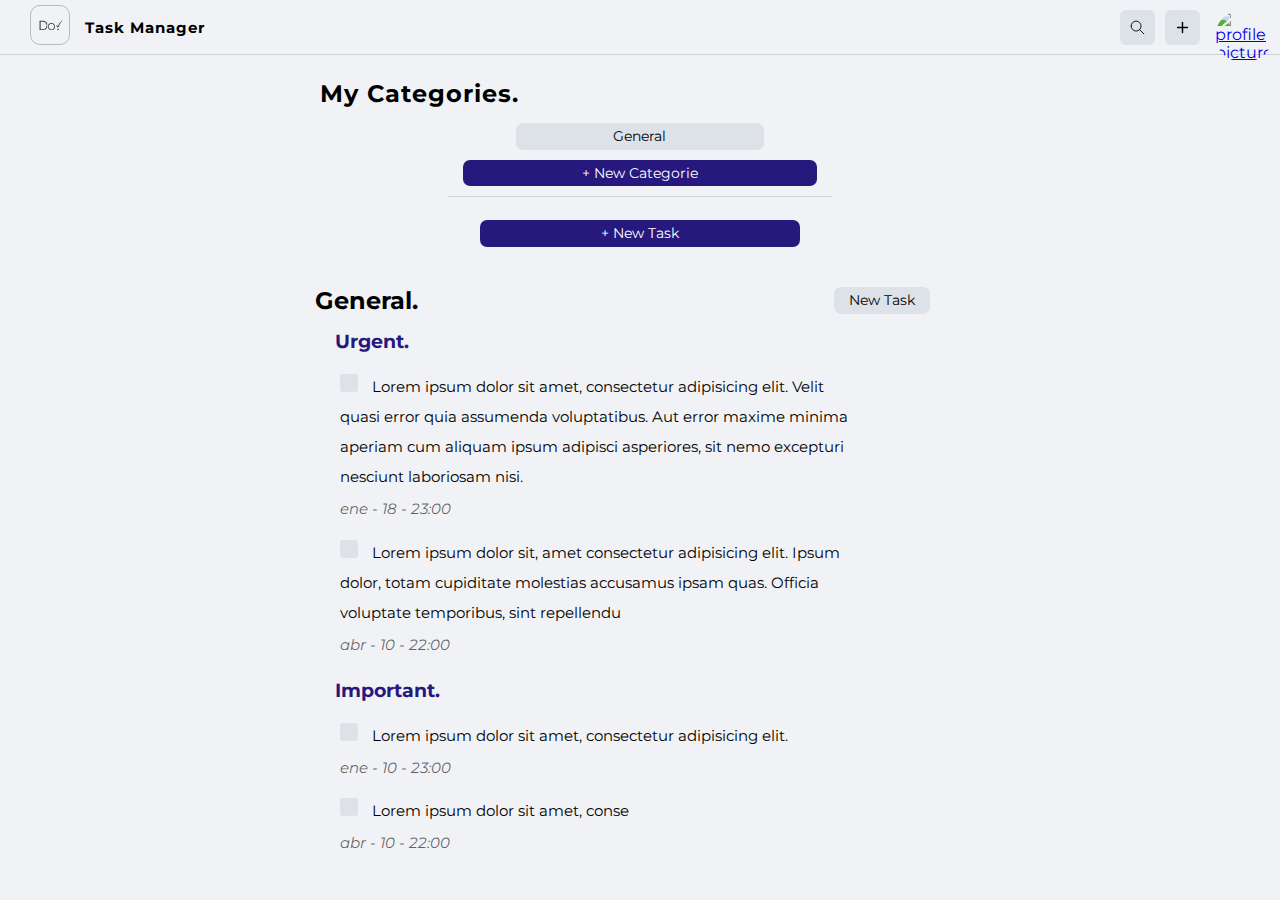
==== index.html @ 765fa39c "Initial mobile version" ====
<!DOCTYPE html>
<html lang="en">
<head>
    <meta charset="UTF-8">
    <meta name="viewport" content="width=device-width, initial-scale=1.0">
    <title>To Do List App</title>
    <link rel="preconnect" href="https://fonts.googleapis.com">
<link rel="preconnect" href="https://fonts.gstatic.com" crossorigin>
<link href="https://fonts.googleapis.com/css2?family=Montserrat:ital,wght@0,100..900;1,100..900&display=swap" rel="stylesheet">
    <link rel="stylesheet" href="normalize.css">
    <link rel="stylesheet" href="style.css">
</head>
<body>
    <header class="header">
        <div class="header__brand-container">
            <div class="header__brand-logo">
                <img src="assets/logo.png" alt="logo">
            </div>
            <h2 class="header__brand-name">Task Manager</h2>
        </div>
        <div class="header__options-container">
            <button class="header__option"><svg xmlns="http://www.w3.org/2000/svg" viewBox="0 0 24 24" fill="none" stroke="currentColor" stroke-linecap="round" stroke-linejoin="round" width="16" height="16" stroke-width="1.25"> <path d="M10 10m-7 0a7 7 0 1 0 14 0a7 7 0 1 0 -14 0"></path> <path d="M21 21l-6 -6"></path> </svg> </button>
            <button class="header__option"><svg
                xmlns="http://www.w3.org/2000/svg"
                width="24"
                height="24"
                viewBox="0 0 24 24"
                fill="none"
                stroke="currentColor"
                stroke-width="2"
                stroke-linecap="round"
                stroke-linejoin="round">
                <path d="M12 5l0 14" />
                <path d="M5 12l14 0" />
            </svg></button>
            <a class="header__option" href="#">
                <img src="https://cdn.pixabay.com/photo/2015/10/05/22/37/blank-profile-picture-973460_1280.png" alt="profile picture">
            </a>
        </div>
    </header>

    <main class="wrapper">
        <section class="categories">
            <h2>My Categories.</h2>
            <div class="categories__categories-container">
                <button class="categories__categories">General</button>
                <button class="categories__new-categorie-btn">+ New Categorie</button>
            </div>
            <button class="categories__new-task-btn">+ New Task</button>
        </section>
        <section class="tasks">
            <div class="tasks__categorie-container">
                <h2 class="tasks__categorie-title">General.</h2>
                <button class="tasks__categorie-new-task-btn">New Task</button>
            </div>
            <div class="tasks__tasks-container">
                <div class="tasks__tasks-importance-container">
                    <h2 class="tasks__tasks-importance-title">Urgent.</h2>
                    <div class="tasks__individual-task">
                        <input type="checkbox" name="tarea" id="tarea" class="tasks__individual-checkbox">
                        <label for="tarea" class="tasks__individual-checkbox-label">Lorem ipsum dolor sit amet, consectetur adipisicing elit. Velit quasi error quia assumenda voluptatibus. Aut error maxime minima aperiam cum aliquam ipsum adipisci asperiores, sit nemo excepturi nesciunt laboriosam nisi.</label>
                        <p>ene - 18 - 23:00</p>
                    </div>
                    <div class="tasks__individual-task">
                        <input type="checkbox" name="tarea" id="tarea" class="tasks__individual-checkbox">
                        <label for="tarea" class="tasks__individual-checkbox-label">Lorem ipsum dolor sit, amet consectetur adipisicing elit. Ipsum dolor, totam cupiditate molestias accusamus ipsam quas. Officia voluptate temporibus, sint repellendu</label>
                        <p>abr - 10 - 22:00</p>
                    </div>
                </div>
                <div class="tasks__tasks-importance-container">
                    <h2 class="tasks__tasks-importance-title">Important.</h2>
                    <div class="tasks__individual-task">
                        <input type="checkbox" name="tarea" id="tarea" class="tasks__individual-checkbox">
                        <label for="tarea" class="tasks__individual-checkbox-label">Lorem ipsum dolor sit amet, consectetur adipisicing elit. </label>
                        <p>ene - 10 - 23:00</p>
                    </div>
                    <div class="tasks__individual-task">
                        <input type="checkbox" name="tarea" id="tarea" class="tasks__individual-checkbox">
                        <label for="tarea" class="tasks__individual-checkbox-label">Lorem ipsum dolor sit amet, conse</label>
                        <p>abr - 10 - 22:00</p>
                    </div>
                </div>
            </div>
        </section>
    </main>

    <script src="script.js"></script>
</body>
</html>
---- style.css ----
:root {
    --fondo: #f1f2f6;
    --base: #27187e;
    --medio: #979dac;
    --gris: rgb(221, 226, 232);
}

html {
    box-sizing: border-box;
}
  *, *:before, *:after {
    box-sizing: inherit;
}

body {
    height: 100vh;
    width: 100%;
    background-color: var(--fondo);
    font-family: "Montserrat", serif;
}

/* ----- HEADER ------ */

.header {
    width: 100%;
    display: flex;
    align-items: center;
    justify-content: space-between;
    background-color: transparent;
    padding: 5px 30px;
    border-bottom: 1px solid #00000022;
}
.header__brand-container {
    display: flex;
    align-items: center;
    max-width: 200px;
}
.header__brand-logo {
    width: 40px;
    height: auto;
}
.header__brand-logo img {
    height: 100%;
    width: 100%;
    object-fit: cover;
    border-radius: 10px;
    border: .1px solid #0000003b;
    /* background-color: var(--base); */
}
.header__brand-container h2 {
    font-size: 15px;
    margin: 0;
    margin-left: 15px;
    letter-spacing: 1px;
}

.header__options-container {
    display: flex;
    align-items: center;
    column-gap: 10px;
    max-width: 140px;
}
.header__options-container button {
    width: 35px;
    height: 35px;
    padding: 9px;
    border: none;
    border-radius: 6px;
    background-color: var(--gris);
    cursor: pointer;
}
.header__options-container svg {
    object-fit: cover;
    width: 100%;
    height: 100%;
}
.header__options-container a {
    width: 35px;
    height: 35px;
    margin-left: 5px;
}
.header__option img {
    width: 100%;
    height: auto;
    border-radius: 50%;
    object-fit: contain;
}

/* ----- HEADER ENDS------ */

/* wrapper main content */
.wrapper {
    padding: 25px;
    display: flex;
    flex-direction: column;
    align-items: center;
    /* background-color: rgb(222, 247, 247); */
}

/* ----- CATEGORIES------ */

.categories {
    display: flex;
    flex-direction: column;
    align-items: center;
    width: 50vw;
    max-width: 650px;
    min-width: 300px;
}
.categories > h2 {
    align-self: flex-start;
    font-size: 1.5rem;
    margin: 0;
    letter-spacing: 1px;
    margin-bottom: 15px;
}
.categories__categories-container {
    width: 60%;
    display: flex;
    flex-direction: column;
    align-items: center;
    padding: 0 15px;
    border-bottom: 1px solid #00000022;
}
.categories__categories {
    background-color: var(--gris);
    width: 70%;
    text-align: center;
    padding: 5px;
    font-size: .9rem;
    border-radius: 7px;
    margin-top: 10px 0;
    border: none;
}
.categories__new-categorie-btn {
    background-color: var(--base);
    color: #fff;
    width: 100%;
    text-align: center;
    padding: 5px;
    font-size: .9rem;
    border-radius: 7px;
    margin: 10px 0;
    border: none;
}
.categories__new-task-btn {
    background-color: var(--base);
    color: #fff;
    width: 50%;
    text-align: center;
    padding: 5px;
    font-size: .9rem;
    border-radius: 7px;
    margin: 10px 0;
    border: none;
    margin-top: 23px;
}
/* ----- CATEGORIES ENDS------ */

/* ----- TASKS------ */
.tasks {
    margin-top: 30px;
    width: 70vw;
    max-width: 650px;
    min-width: 300px;
    display: flex;
    flex-direction: column;

}
.tasks__categorie-container {
    display: flex;
    align-items: center;
    justify-content: space-between;
    column-gap: 20px;
}
.tasks__categorie-container h2 {
    font-size: 1.5rem;
    margin: 0;
}
.tasks__categorie-container button {
    font-size: 14px;
    margin-right: 35px;
    background-color: var(--gris);
    border: none;
    font-family: inherit;
    text-align: center;
    padding: 5px 15px;
    border-radius: 7px;
}

.tasks__tasks-container {
    display: flex;
    flex-direction: column;
}

.tasks__tasks-importance-container > h2 {
    font-size: 1.2rem;
    color: var(--base);
    width: 80%;
    padding: 0px 20px;
}
.tasks__individual-task {
    font-size: 15px;
    margin-left: 25px;
    max-width: 80%;
    margin-top: 20px;
}
.tasks__individual-task input[type="checkbox"] {
    appearance: none;
    width: 18px;
    height: 18px;
    border: none;
    outline: none;
    background-color: var(--gris);
    cursor: pointer;
    border-radius: 3px;
    transition: background-color 0.3s ease, border-color 0.3s ease;
    position: relative;
}
.tasks__individual-task input[type="checkbox"]:checked {
    background-color: var(--base); /* Cambia el fondo al color base */
    border-color: var(--base); /* Opcional: cambia el borde también */
    color: #fff;
}
.tasks__individual-task input[type="checkbox"]:checked::before {
    content: ''; /* Obligatorio para mostrar pseudo-elementos */
    position: absolute;
    top: 4px;
    left: 6px;
    width: 6px;
    height: 10px;
    border: solid #fff;
    border-width: 0 2px 2px 0;
    transform: rotate(45deg);
    transition: all 0.3s ease;
}
.tasks__individual-task label {
    margin-left: 10px;
    line-height: 2;
}
.tasks__individual-task p {
    font-weight: bolder;
    margin: 8px 0 10px 0;
    font-style: italic;
    color: #0000009a;
    font-weight: 400;
    font-size: 15px;
}   
/* ----- TASKS ENDS------ */
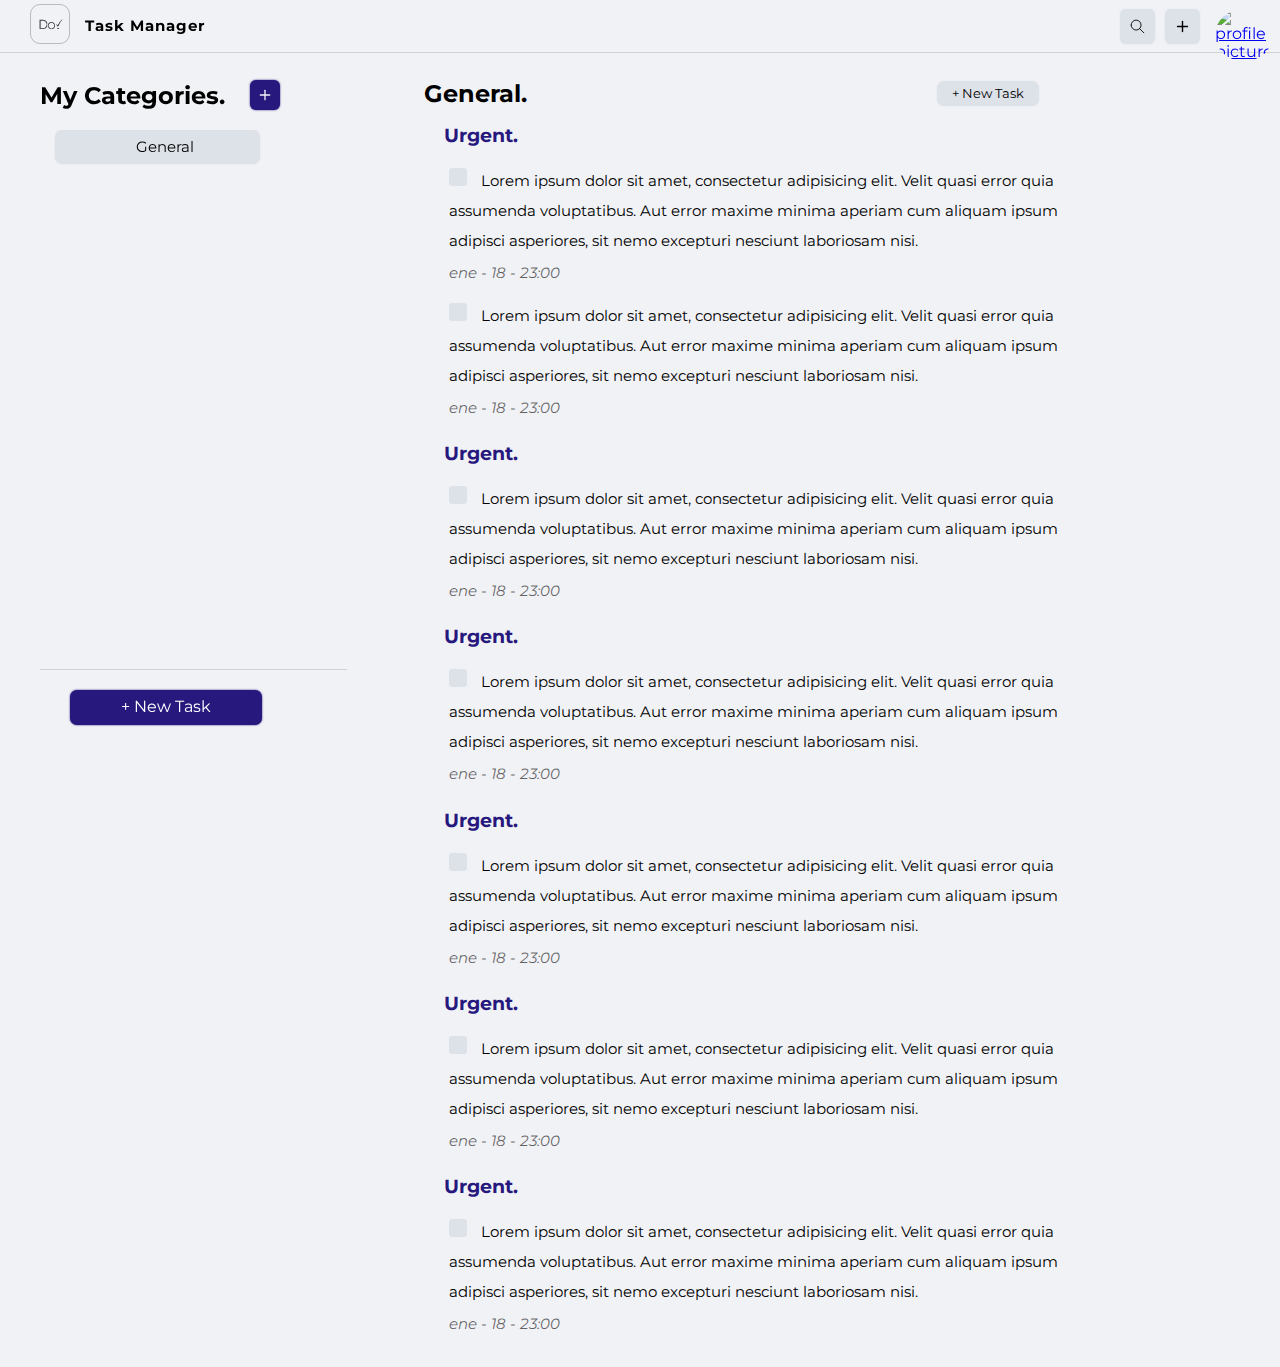
==== commit 860ad5f0: "header and cateogries fixed, mobile and desktop main page model established" ====
--- a/index.html
+++ b/index.html
@@ -41,7 +41,24 @@
 
     <main class="wrapper">
         <section class="categories">
-            <h2>My Categories.</h2>
+            <div class="categories__header">
+                <h2>My Categories.</h2>
+                <button class="categories__add-btn">
+                    <svg
+                        xmlns="http://www.w3.org/2000/svg"
+                        width="24"
+                        height="24"
+                        viewBox="0 0 24 24"
+                        fill="none"
+                        stroke="currentColor"
+                        stroke-width="2"
+                        stroke-linecap="round"
+                        stroke-linejoin="round">
+                        <path d="M12 5l0 14" />
+                        <path d="M5 12l14 0" />
+                    </svg>
+                </button>
+            </div>
             <div class="categories__categories-container">
                 <button class="categories__categories">General</button>
                 <button class="categories__new-categorie-btn">+ New Categorie</button>
@@ -51,7 +68,7 @@
         <section class="tasks">
             <div class="tasks__categorie-container">
                 <h2 class="tasks__categorie-title">General.</h2>
-                <button class="tasks__categorie-new-task-btn">New Task</button>
+                <button class="tasks__categorie-new-task-btn">+ New Task</button>
             </div>
             <div class="tasks__tasks-container">
                 <div class="tasks__tasks-importance-container">
@@ -63,21 +80,48 @@
                     </div>
                     <div class="tasks__individual-task">
                         <input type="checkbox" name="tarea" id="tarea" class="tasks__individual-checkbox">
-                        <label for="tarea" class="tasks__individual-checkbox-label">Lorem ipsum dolor sit, amet consectetur adipisicing elit. Ipsum dolor, totam cupiditate molestias accusamus ipsam quas. Officia voluptate temporibus, sint repellendu</label>
-                        <p>abr - 10 - 22:00</p>
+                        <label for="tarea" class="tasks__individual-checkbox-label">Lorem ipsum dolor sit amet, consectetur adipisicing elit. Velit quasi error quia assumenda voluptatibus. Aut error maxime minima aperiam cum aliquam ipsum adipisci asperiores, sit nemo excepturi nesciunt laboriosam nisi.</label>
+                        <p>ene - 18 - 23:00</p>
                     </div>
                 </div>
                 <div class="tasks__tasks-importance-container">
-                    <h2 class="tasks__tasks-importance-title">Important.</h2>
+                    <h2 class="tasks__tasks-importance-title">Urgent.</h2>
                     <div class="tasks__individual-task">
                         <input type="checkbox" name="tarea" id="tarea" class="tasks__individual-checkbox">
-                        <label for="tarea" class="tasks__individual-checkbox-label">Lorem ipsum dolor sit amet, consectetur adipisicing elit. </label>
-                        <p>ene - 10 - 23:00</p>
+                        <label for="tarea" class="tasks__individual-checkbox-label">Lorem ipsum dolor sit amet, consectetur adipisicing elit. Velit quasi error quia assumenda voluptatibus. Aut error maxime minima aperiam cum aliquam ipsum adipisci asperiores, sit nemo excepturi nesciunt laboriosam nisi.</label>
+                        <p>ene - 18 - 23:00</p>
                     </div>
+                </div>
+                <div class="tasks__tasks-importance-container">
+                    <h2 class="tasks__tasks-importance-title">Urgent.</h2>
                     <div class="tasks__individual-task">
                         <input type="checkbox" name="tarea" id="tarea" class="tasks__individual-checkbox">
-                        <label for="tarea" class="tasks__individual-checkbox-label">Lorem ipsum dolor sit amet, conse</label>
-                        <p>abr - 10 - 22:00</p>
+                        <label for="tarea" class="tasks__individual-checkbox-label">Lorem ipsum dolor sit amet, consectetur adipisicing elit. Velit quasi error quia assumenda voluptatibus. Aut error maxime minima aperiam cum aliquam ipsum adipisci asperiores, sit nemo excepturi nesciunt laboriosam nisi.</label>
+                        <p>ene - 18 - 23:00</p>
+                    </div>
+                </div>
+                <div class="tasks__tasks-importance-container">
+                    <h2 class="tasks__tasks-importance-title">Urgent.</h2>
+                    <div class="tasks__individual-task">
+                        <input type="checkbox" name="tarea" id="tarea" class="tasks__individual-checkbox">
+                        <label for="tarea" class="tasks__individual-checkbox-label">Lorem ipsum dolor sit amet, consectetur adipisicing elit. Velit quasi error quia assumenda voluptatibus. Aut error maxime minima aperiam cum aliquam ipsum adipisci asperiores, sit nemo excepturi nesciunt laboriosam nisi.</label>
+                        <p>ene - 18 - 23:00</p>
+                    </div>
+                </div>
+                <div class="tasks__tasks-importance-container">
+                    <h2 class="tasks__tasks-importance-title">Urgent.</h2>
+                    <div class="tasks__individual-task">
+                        <input type="checkbox" name="tarea" id="tarea" class="tasks__individual-checkbox">
+                        <label for="tarea" class="tasks__individual-checkbox-label">Lorem ipsum dolor sit amet, consectetur adipisicing elit. Velit quasi error quia assumenda voluptatibus. Aut error maxime minima aperiam cum aliquam ipsum adipisci asperiores, sit nemo excepturi nesciunt laboriosam nisi.</label>
+                        <p>ene - 18 - 23:00</p>
+                    </div>
+                </div>
+                <div class="tasks__tasks-importance-container">
+                    <h2 class="tasks__tasks-importance-title">Urgent.</h2>
+                    <div class="tasks__individual-task">
+                        <input type="checkbox" name="tarea" id="tarea" class="tasks__individual-checkbox">
+                        <label for="tarea" class="tasks__individual-checkbox-label">Lorem ipsum dolor sit amet, consectetur adipisicing elit. Velit quasi error quia assumenda voluptatibus. Aut error maxime minima aperiam cum aliquam ipsum adipisci asperiores, sit nemo excepturi nesciunt laboriosam nisi.</label>
+                        <p>ene - 18 - 23:00</p>
                     </div>
                 </div>
             </div>
--- a/style.css
+++ b/style.css
@@ -23,12 +23,17 @@
 
 .header {
     width: 100%;
+    height: 53px;
     display: flex;
     align-items: center;
     justify-content: space-between;
-    background-color: transparent;
+    background-color: var(--fondo);
     padding: 5px 30px;
     border-bottom: 1px solid #00000022;
+    position: fixed;
+    top: 0;
+    left: 0;
+    z-index: 10;
 }
 .header__brand-container {
     display: flex;
@@ -45,7 +50,6 @@
     object-fit: cover;
     border-radius: 10px;
     border: .1px solid #0000003b;
-    /* background-color: var(--base); */
 }
 .header__brand-container h2 {
     font-size: 15px;
@@ -68,11 +72,23 @@
     border-radius: 6px;
     background-color: var(--gris);
     cursor: pointer;
+    position: relative;
+    overflow: hidden;
+    box-shadow: 0px 0px 2px var(--gris);
+    transition: all .6s ease;
+}
+.header__options-container button:hover {
+    background-color: var(--base);
+    box-shadow: 0px 0px 5px var(--base);
 }
 .header__options-container svg {
     object-fit: cover;
     width: 100%;
     height: 100%;
+    transition: all .6s ease;
+}
+.header__options-container button:hover svg {
+    stroke: var(--fondo);
 }
 .header__options-container a {
     width: 35px;
@@ -94,7 +110,7 @@
     display: flex;
     flex-direction: column;
     align-items: center;
-    /* background-color: rgb(222, 247, 247); */
+    margin-top: 55px;
 }
 
 /* ----- CATEGORIES------ */
@@ -103,8 +119,8 @@
     display: flex;
     flex-direction: column;
     align-items: center;
-    width: 50vw;
-    max-width: 650px;
+    width: 70vw;
+    max-width: 480px;
     min-width: 300px;
 }
 .categories > h2 {
@@ -114,6 +130,24 @@
     letter-spacing: 1px;
     margin-bottom: 15px;
 }
+.categories__add-btn {
+    display: none;
+}
+.categories__add-btn svg{
+    object-fit: contain;
+    stroke: var(--fondo);
+    width: 100%;
+    height: 100%;
+    transition: all .6s ease;
+}
+.categories__add-btn:hover {
+    background-color: var(--fondo);
+    box-shadow: none;
+    border: 1px solid var(--base);
+}
+.categories__add-btn:hover svg {
+    stroke: var(--base);
+}
 .categories__categories-container {
     width: 60%;
     display: flex;
@@ -121,39 +155,70 @@
     align-items: center;
     padding: 0 15px;
     border-bottom: 1px solid #00000022;
+    overflow: scroll;
+}
+
+.categories__categories-container::-webkit-scrollbar {
+    display: none;
 }
 .categories__categories {
     background-color: var(--gris);
     width: 70%;
+    height: 40px;
     text-align: center;
     padding: 5px;
-    font-size: .9rem;
+    font-size: .95rem;
     border-radius: 7px;
     margin-top: 10px 0;
     border: none;
-}
+    cursor: pointer;
+    box-shadow: 0px 0px 2px var(--gris);
+    transition: all .3s ease;
+}
+.categories__categories:hover {
+    background-color: rgb(211, 217, 224);
+    font-weight: 500;
+}
+
 .categories__new-categorie-btn {
     background-color: var(--base);
     color: #fff;
     width: 100%;
+    height: 35px;
     text-align: center;
     padding: 5px;
-    font-size: .9rem;
+    font-size: 1rem;
     border-radius: 7px;
     margin: 10px 0;
     border: none;
+    cursor: pointer;
+    box-shadow: 0px 0px 2px var(--base);
+    transition: all .5s ease;
+}
+.categories__new-categorie-btn:hover {
+    background-color: #211567;
+    text-shadow: 0px 0px 2px var(--fondo);
+
 }
 .categories__new-task-btn {
     background-color: var(--base);
     color: #fff;
     width: 50%;
+    height: 35px;
     text-align: center;
     padding: 5px;
-    font-size: .9rem;
+    font-size: 1rem;
     border-radius: 7px;
     margin: 10px 0;
     border: none;
     margin-top: 23px;
+    cursor: pointer;
+    box-shadow: 0px 0px 2px var(--base);
+    transition: all .5s ease;
+}
+.categories__new-task-btn:hover {
+    background-color: #211567;
+    text-shadow: 0px 0px 2px var(--fondo);
 }
 /* ----- CATEGORIES ENDS------ */
 
@@ -178,7 +243,7 @@
     margin: 0;
 }
 .tasks__categorie-container button {
-    font-size: 14px;
+    font-size: 13px;
     margin-right: 35px;
     background-color: var(--gris);
     border: none;
@@ -186,8 +251,14 @@
     text-align: center;
     padding: 5px 15px;
     border-radius: 7px;
-}
-
+    box-shadow: 0px 0px 2px var(--gris);
+    cursor: pointer;
+    transition: all .3s ease;
+}
+.tasks__categorie-container button:hover {
+    background-color: rgb(211, 217, 224);
+    font-weight: 500;
+}
 .tasks__tasks-container {
     display: flex;
     flex-direction: column;
@@ -202,7 +273,6 @@
 .tasks__individual-task {
     font-size: 15px;
     margin-left: 25px;
-    max-width: 80%;
     margin-top: 20px;
 }
 .tasks__individual-task input[type="checkbox"] {
@@ -218,14 +288,14 @@
     position: relative;
 }
 .tasks__individual-task input[type="checkbox"]:checked {
-    background-color: var(--base); /* Cambia el fondo al color base */
-    border-color: var(--base); /* Opcional: cambia el borde también */
+    background-color: var(--base);
+    border-color: var(--base); 
     color: #fff;
 }
 .tasks__individual-task input[type="checkbox"]:checked::before {
-    content: ''; /* Obligatorio para mostrar pseudo-elementos */
+    content: ''; 
     position: absolute;
-    top: 4px;
+    top: 2.5px;
     left: 6px;
     width: 6px;
     height: 10px;
@@ -248,3 +318,79 @@
 }   
 /* ----- TASKS ENDS------ */
 
+
+@media screen and (min-width: 750px){
+    .wrapper {
+        flex-direction: row;
+        align-items: flex-start;
+        padding: 25px 40px;
+    }
+
+    .categories {
+        max-width: 10vw;
+        align-items: flex-start;
+        position: fixed;
+    }
+
+    .categories__add-btn {
+        display: inline;
+        width: 30px;
+        height: 30px;
+        padding: 7px;
+        border: none;
+        border-radius: 6px;
+        background-color: var(--base);
+        cursor: pointer;
+        position: relative;
+        overflow: hidden;
+        box-shadow: 0px 0px 2px var(--base);
+        transition: all .6s ease;
+        display: flex;
+        justify-content: center;
+        align-items: center;
+    }
+    .categories__categories-container {
+        min-height: 60vh;
+        max-height: 60vh;
+        min-width: 80%;
+        padding: 0;
+        padding-left: 15px;
+        align-items: flex-start;
+    }
+
+    .categories__categories {
+        height: 34px;
+        padding-left: 20px;
+    }
+
+    .categories__header {
+        display: flex;
+        align-items: flex-end;
+        width: 90%;
+        column-gap: 25px;
+        margin-bottom: 20px;
+    }
+    .categories__header > h2 {
+        margin: 0;
+    }
+    .categories__new-categorie-btn {
+        display: none;
+    }
+    .categories__new-task-btn {
+        margin: 20px 0 0 30px;
+    }
+
+    .tasks {
+        margin-top: 0px;
+        margin-left: 35vw;
+    }
+}
+
+@media screen and (min-width: 1000px) {
+    .categories {
+        min-width: 30vw;
+    }
+    .tasks {
+        margin-left: 30vw;
+    }
+}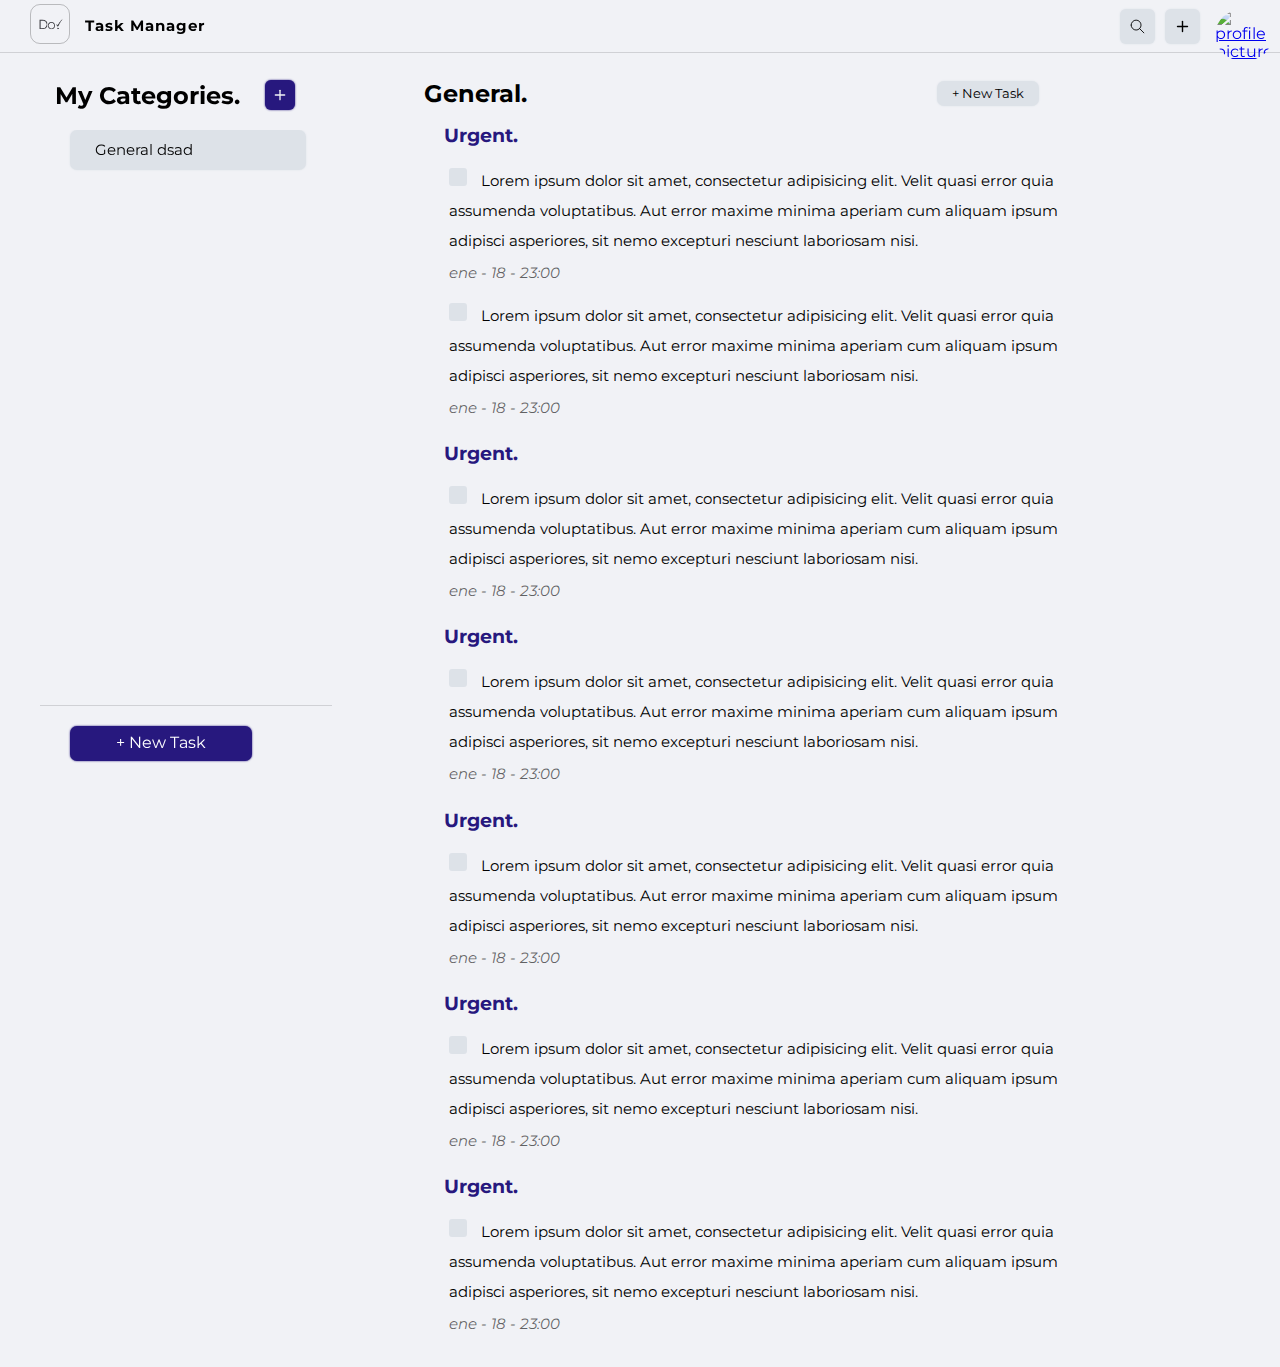
==== commit 2c2719df: "categories container features, and adaptative overflow for that container" ====
--- a/index.html
+++ b/index.html
@@ -60,8 +60,7 @@
                 </button>
             </div>
             <div class="categories__categories-container">
-                <button class="categories__categories">General</button>
-                <button class="categories__new-categorie-btn">+ New Categorie</button>
+                <button class="categories__categories">General dsad</button>
             </div>
             <button class="categories__new-task-btn">+ New Task</button>
         </section>
--- a/style.css
+++ b/style.css
@@ -128,10 +128,31 @@
     font-size: 1.5rem;
     margin: 0;
     letter-spacing: 1px;
-    margin-bottom: 15px;
+    margin-bottom: 10px;
+}
+.categories__header {
+    display: flex;
+    align-items: center;
+    justify-content: center;
+    width: 90%;
+    column-gap: 25px;
 }
 .categories__add-btn {
-    display: none;
+    display: inline;
+    width: 30px;
+    height: 30px;
+    padding: 7px;
+    border: none;
+    border-radius: 6px;
+    background-color: var(--base);
+    cursor: pointer;
+    position: relative;
+    overflow: hidden;
+    box-shadow: 0px 0px 2px var(--base);
+    transition: all .6s ease;
+    display: flex;
+    justify-content: center;
+    align-items: center;
 }
 .categories__add-btn svg{
     object-fit: contain;
@@ -149,57 +170,55 @@
     stroke: var(--base);
 }
 .categories__categories-container {
-    width: 60%;
-    display: flex;
-    flex-direction: column;
-    align-items: center;
-    padding: 0 15px;
-    border-bottom: 1px solid #00000022;
-    overflow: scroll;
+    width: 100%;
+    display: grid;
+    grid-template-columns: repeat(auto-fill, minmax(200px, 1fr));
+    place-content: center;
+    gap: 10px;
+    max-height: 300px;
+    overflow: auto;
+    overflow-x: hidden;
+    padding: 0 12px 0 10px;
+    transition: overflow-y 0.5s ease;
+    padding-bottom: 10px;
+    border-bottom: 1.5px solid #00000022;
 }
 
 .categories__categories-container::-webkit-scrollbar {
-    display: none;
-}
+    width: 4px; 
+}
+.categories__categories-container::-webkit-scrollbar-thumb {
+    background-color: rgba(0, 0, 0, 0.4); 
+    border-radius: 10px; 
+}
+.categories__categories-container::-webkit-scrollbar-thumb:hover {
+    background-color: rgba(0, 0, 0, 0.5);
+}
+
+.categories__categories-container::-webkit-scrollbar-track {
+    background: transparent; 
+}
+
 .categories__categories {
     background-color: var(--gris);
-    width: 70%;
+    width: 100%;
     height: 40px;
     text-align: center;
-    padding: 5px;
+    padding: 5px 10px;
     font-size: .95rem;
     border-radius: 7px;
-    margin-top: 10px 0;
-    border: none;
+    border: none;
+    overflow: hidden;
+    text-overflow: ellipsis;
     cursor: pointer;
     box-shadow: 0px 0px 2px var(--gris);
     transition: all .3s ease;
 }
 .categories__categories:hover {
     background-color: rgb(211, 217, 224);
-    font-weight: 500;
-}
-
-.categories__new-categorie-btn {
-    background-color: var(--base);
-    color: #fff;
-    width: 100%;
-    height: 35px;
-    text-align: center;
-    padding: 5px;
-    font-size: 1rem;
-    border-radius: 7px;
-    margin: 10px 0;
-    border: none;
-    cursor: pointer;
-    box-shadow: 0px 0px 2px var(--base);
-    transition: all .5s ease;
-}
-.categories__new-categorie-btn:hover {
-    background-color: #211567;
-    text-shadow: 0px 0px 2px var(--fondo);
-
-}
+    text-shadow: 0px 0px .1px #000;
+}
+
 .categories__new-task-btn {
     background-color: var(--base);
     color: #fff;
@@ -257,7 +276,7 @@
 }
 .tasks__categorie-container button:hover {
     background-color: rgb(211, 217, 224);
-    font-weight: 500;
+    text-shadow: 0px 0px .1px #000;
 }
 .tasks__tasks-container {
     display: flex;
@@ -332,42 +351,38 @@
         position: fixed;
     }
 
-    .categories__add-btn {
-        display: inline;
-        width: 30px;
-        height: 30px;
-        padding: 7px;
-        border: none;
-        border-radius: 6px;
-        background-color: var(--base);
-        cursor: pointer;
-        position: relative;
-        overflow: hidden;
-        box-shadow: 0px 0px 2px var(--base);
-        transition: all .6s ease;
+    .categories__categories-container {
+        min-height: 64vh;
+        max-height: 64vh;
+        max-width: 80%;
+        padding: 0;
+        padding-left: 30px;
         display: flex;
-        justify-content: center;
-        align-items: center;
-    }
-    .categories__categories-container {
-        min-height: 60vh;
-        max-height: 60vh;
-        min-width: 80%;
+        align-items: flex-start;
+        justify-content: flex-start;
+        flex-direction: column;
+        border-bottom: 1px solid #00000022;
+        row-gap: 18px;
+    }
+
+    .categories__categories {
+        min-height: 35px;
+        min-width: 190px;
+        max-width: 90%;
+        text-align: start;
         padding: 0;
-        padding-left: 15px;
-        align-items: flex-start;
-    }
-
-    .categories__categories {
-        height: 34px;
-        padding-left: 20px;
+        padding-left: 25px;
+        padding-right: 10px;
+        font-size: 15px;
     }
 
     .categories__header {
         display: flex;
         align-items: flex-end;
+        justify-content: flex-start;
         width: 90%;
-        column-gap: 25px;
+        min-width: 276px;
+        padding: 0 15px;
         margin-bottom: 20px;
     }
     .categories__header > h2 {
@@ -388,7 +403,7 @@
 
 @media screen and (min-width: 1000px) {
     .categories {
-        min-width: 30vw;
+        min-width: 28.5vw;
     }
     .tasks {
         margin-left: 30vw;
